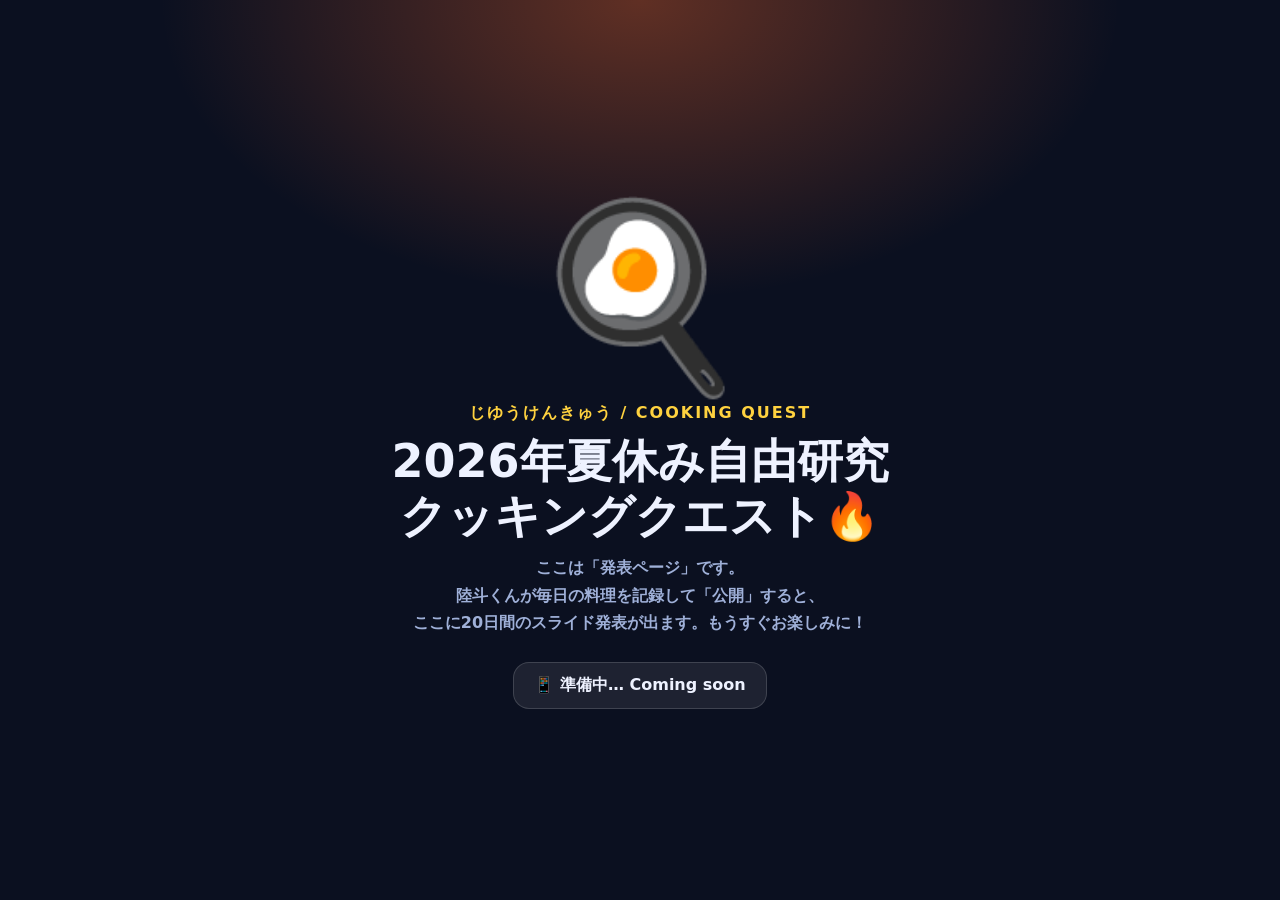
==== present.html @ e2a68767 "かっこいい料理ファビコン（炎×フライパン）を追加・全ページに設定" ====
<!DOCTYPE html><html lang="ja"><head><meta charset="UTF-8">
<meta name="viewport" content="width=device-width,initial-scale=1">
<title>2026年夏休み自由研究: クッキングクエスト🔥</title>
<link rel="icon" href="favicon.svg" type="image/svg+xml">
<link rel="icon" href="favicon-32.png" sizes="32x32" type="image/png">
<link rel="apple-touch-icon" href="apple-touch-icon.png">
<style>
*{margin:0;padding:0;box-sizing:border-box}
body{min-height:100vh;display:grid;place-items:center;padding:24px;text-align:center;
 font-family:system-ui,-apple-system,"Hiragino Maru Gothic ProN","Yu Gothic",sans-serif;color:#eef2ff;
 background:radial-gradient(800px 500px at 50% 0%,rgba(255,106,43,.35),transparent 60%),#0b1020}
.plate{font-size:min(30vmin,180px);animation:spin 14s linear infinite}
@keyframes spin{to{transform:rotate(360deg)}}
h1{font-size:clamp(24px,5vw,46px);margin:10px 0;line-height:1.2}
.k{color:#ffd23f;font-weight:900;letter-spacing:2px}
p{color:#9fb0d8;font-weight:700;max-width:560px;margin:8px auto;line-height:1.7}
.badge{display:inline-block;margin-top:18px;background:rgba(255,255,255,.08);border:1px solid rgba(255,255,255,.15);
 border-radius:16px;padding:12px 20px;font-weight:900}
</style></head><body>
<div>
  <div class="plate">🍳</div>
  <div class="k">じゆうけんきゅう / COOKING QUEST</div>
  <h1>2026年夏休み自由研究<br>クッキングクエスト🔥</h1>
  <p>ここは「発表ページ」です。<br>陸斗くんが毎日の料理を記録して「公開」すると、<br>ここに20日間のスライド発表が出ます。もうすぐお楽しみに！</p>
  <div class="badge">📱 準備中… Coming soon</div>
</div>
</body></html>
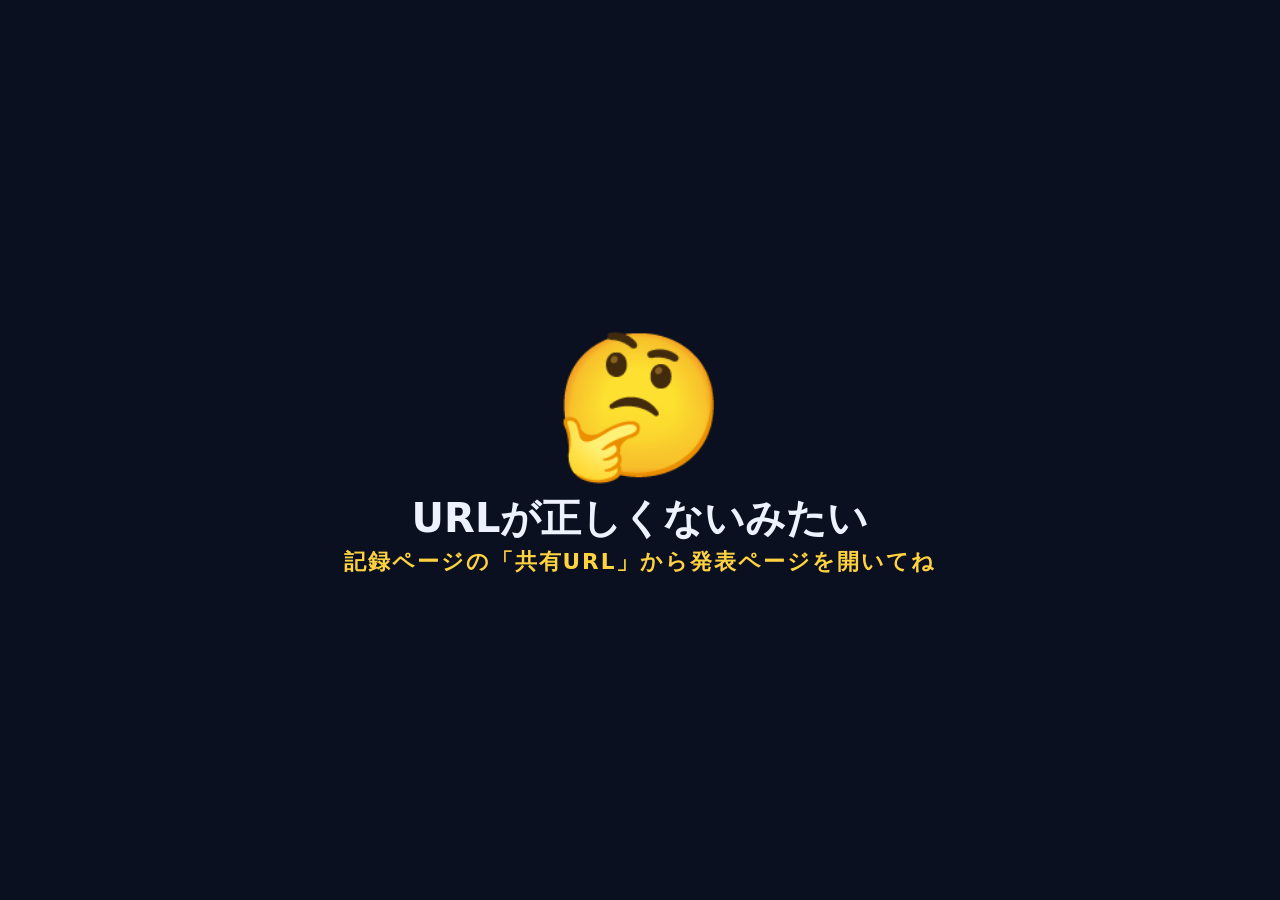
==== commit a55cd93d: "登録データをSupabaseクラウドDB化：全端末で共有URLから同期・写真もクラウド保存・発表ページ(present.html)もクラウドから自動表示" ====
--- a/present.html
+++ b/present.html
@@ -6,22 +6,79 @@
 <link rel="apple-touch-icon" href="apple-touch-icon.png">
 <style>
 *{margin:0;padding:0;box-sizing:border-box}
-body{min-height:100vh;display:grid;place-items:center;padding:24px;text-align:center;
- font-family:system-ui,-apple-system,"Hiragino Maru Gothic ProN","Yu Gothic",sans-serif;color:#eef2ff;
- background:radial-gradient(800px 500px at 50% 0%,rgba(255,106,43,.35),transparent 60%),#0b1020}
-.plate{font-size:min(30vmin,180px);animation:spin 14s linear infinite}
+body{font-family:system-ui,-apple-system,"Hiragino Maru Gothic ProN","Yu Gothic",sans-serif;background:#0b1020;color:#eef2ff;overflow:hidden}
+#s{position:fixed;inset:0}
+.sl{position:absolute;inset:0;display:none;flex-direction:column;padding:4vmin 5vmin 96px;overflow:hidden}
+.sl.on{display:flex;animation:in .5s cubic-bezier(.2,.9,.2,1) both}
+@keyframes in{from{opacity:0;transform:translateX(40px)}to{opacity:1;transform:none}}
+.k{color:#ffd23f;font-weight:900;letter-spacing:2px;font-size:clamp(14px,2.4vmin,22px)}
+h1{font-size:clamp(30px,7vmin,74px);margin:.2em 0;line-height:1.05}
+.ph{flex:1;display:grid;gap:2vmin;min-height:0}
+.ph img{width:100%;height:100%;object-fit:cover;border-radius:18px;box-shadow:0 20px 50px rgba(0,0,0,.6)}
+.m{display:flex;flex-wrap:wrap;gap:2vmin;margin-top:2vmin;font-size:clamp(15px,2.6vmin,26px)}
+.m .b{background:rgba(255,255,255,.08);border:1px solid rgba(255,255,255,.14);border-radius:16px;padding:1.4vmin 2vmin}
+.m .b b{color:#ffd23f}
+.cover{align-items:center;justify-content:center;text-align:center;background:radial-gradient(800px 500px at 50% 0%,rgba(255,106,43,.35),transparent 60%)}
+.plate{font-size:clamp(70px,18vmin,200px);animation:spin 14s linear infinite}
 @keyframes spin{to{transform:rotate(360deg)}}
-h1{font-size:clamp(24px,5vw,46px);margin:10px 0;line-height:1.2}
-.k{color:#ffd23f;font-weight:900;letter-spacing:2px}
-p{color:#9fb0d8;font-weight:700;max-width:560px;margin:8px auto;line-height:1.7}
-.badge{display:inline-block;margin-top:18px;background:rgba(255,255,255,.08);border:1px solid rgba(255,255,255,.15);
- border-radius:16px;padding:12px 20px;font-weight:900}
+.bar{position:absolute;inset:auto 0 0 0;display:flex;gap:14px;align-items:center;padding:14px 20px;background:linear-gradient(0deg,rgba(0,0,0,.6),transparent)}
+.bar button{border:1px solid rgba(255,255,255,.25);background:rgba(255,255,255,.1);color:#fff;border-radius:12px;padding:10px 16px;font-weight:900;font-size:16px;cursor:pointer}
+.prog{flex:1;height:8px;border-radius:6px;background:rgba(255,255,255,.15);overflow:hidden}
+.prog i{display:block;height:100%;background:linear-gradient(90deg,#ffb020,#ff2e63);width:0;transition:.4s}
+.no{font-weight:900;min-width:64px;text-align:center}
+#msg{position:fixed;inset:0;display:grid;place-items:center;text-align:center;padding:24px}
+#msg .plate2{font-size:min(24vmin,140px)}
+.hide{display:none!important}
 </style></head><body>
-<div>
-  <div class="plate">🍳</div>
-  <div class="k">じゆうけんきゅう / COOKING QUEST</div>
-  <h1>2026年夏休み自由研究<br>クッキングクエスト🔥</h1>
-  <p>ここは「発表ページ」です。<br>陸斗くんが毎日の料理を記録して「公開」すると、<br>ここに20日間のスライド発表が出ます。もうすぐお楽しみに！</p>
-  <div class="badge">📱 準備中… Coming soon</div>
-</div>
-</body></html>
+<div id="msg"><div><div class="plate2">🍳</div><h1 style="font-size:clamp(22px,5vw,40px)">よみこみ中…</h1><p class="k" id="msgk">クラウドから発表データを読んでいます</p></div></div>
+<div id="s" class="hide"></div>
+<div class="bar hide" id="bar"><button onclick="go(i-1)">←</button><div class="no" id="no"></div><div class="prog"><i id="pi"></i></div><button onclick="fs()">⛶</button><button onclick="go(i+1)">→</button></div>
+
+<script src="supabase.js"></script>
+<script src="cloud-config.js"></script>
+<script>
+const esc=s=>(s==null?'':String(s)).replace(/[&<>"]/g,c=>({'&':'&amp;','<':'&lt;','>':'&gt;','"':'&quot;'}[c]));
+const nl=s=>esc(s).replace(/\n/g,'<br>');
+const fd=s=>{if(!s)return'';const d=new Date(s+'T00:00:00');if(isNaN(d))return s;const w=['日','月','火','水','木','金','土'][d.getDay()];return (d.getMonth()+1)+'月'+d.getDate()+'日('+w+')';};
+let slides=[],els=[],i=0;
+function go(n){if(!els.length)return;i=Math.max(0,Math.min(els.length-1,n));els.forEach((el,k)=>el.classList.toggle('on',k===i));document.getElementById('no').textContent=(i+1)+' / '+els.length;document.getElementById('pi').style.width=((i+1)/els.length*100)+'%';}
+function fs(){if(!document.fullscreenElement)document.documentElement.requestFullscreen();else document.exitFullscreen();}
+function build(S,E){
+  slides=[];
+  slides.push('<div class="sl cover"><div class="plate">🍽️</div><div class="k">じゆうけんきゅう / COOKING QUEST</div><h1>'+esc(S.title||'')+'</h1><div class="m" style="justify-content:center"><div class="b"><b>なまえ</b> '+esc(S.name||'')+'</div><div class="b"><b>クラス</b> '+esc(S.grade||'')+'</div><div class="b"><b>クリア</b> '+E.length+'日</div></div></div>');
+  if(S.intro&&S.intro.trim())slides.push('<div class="sl"><div class="k">はじめに</div><h1>なぜ やろうと思ったか 💡</h1><div class="m"><div class="b" style="font-size:clamp(18px,3.4vmin,34px);line-height:1.6">'+nl(S.intro)+'</div></div></div>');
+  E.forEach(e=>{const p=(e.photos||[]).slice(0,4);let g='1fr';if(p.length===2)g='1fr 1fr';if(p.length===3)g='2fr 1fr';if(p.length>=4)g='1fr 1fr';
+   const ph=p.length?'<div class="ph" style="grid-template-columns:'+g+'">'+p.map(x=>'<img src="'+esc(x)+'">').join('')+'</div>':'<div class="ph" style="place-items:center;font-size:12vmin">🍽️</div>';
+   const st='⭐'.repeat(e.stars||0);
+   slides.push('<div class="sl"><div class="k">'+e.day+'日目 ・ '+esc(fd(e.date))+'</div><h1>'+esc(e.title||'')+'</h1>'+ph+'<div class="m">'+(e.ingredients?'<div class="b"><b>材料</b> '+esc((e.ingredients||'').split("\n").filter(Boolean).join("、"))+'</div>':'')+(e.yum?'<div class="b">'+esc(e.yum)+'</div>':'')+(st?'<div class="b">'+st+'</div>':'')+(e.note?'<div class="b"><b>ひとこと</b> '+esc(e.note)+'</div>':'')+'</div></div>');});
+  if(S.summary&&S.summary.trim())slides.push('<div class="sl"><div class="k">まとめ</div><h1>やってみて わかったこと 🏁</h1><div class="m"><div class="b" style="font-size:clamp(18px,3.4vmin,34px);line-height:1.6">'+nl(S.summary)+'</div></div></div>');
+  slides.push('<div class="sl cover"><div class="plate">🎉</div><h1>おわり</h1><div class="k">みてくれて ありがとう！</div></div>');
+  document.getElementById('s').innerHTML=slides.join('');
+  els=[...document.querySelectorAll('.sl')];
+  document.getElementById('msg').classList.add('hide');
+  document.getElementById('s').classList.remove('hide');
+  document.getElementById('bar').classList.remove('hide');
+  go(0);
+}
+function showMsg(title,sub){document.querySelector('#msg h1').textContent=title;document.getElementById('msgk').textContent=sub;document.querySelector('#msg .plate2').textContent='🤔';}
+async function load(){
+  const m=(location.hash||'').match(/ws=([A-Za-z0-9\-]+)/);
+  if(!m){showMsg('URLが正しくないみたい','記録ページの「共有URL」から発表ページを開いてね');return;}
+  const ws=m[1], cfg=window.CLOUD||{};
+  if(!(cfg.url&&cfg.key)||!window.supabase){showMsg('準備中','設定を確認してね');return;}
+  try{
+    const c=window.supabase.createClient(cfg.url,cfg.key,{auth:{persistSession:false}});
+    const st=await c.from('app_settings').select('data').eq('ws',ws).maybeSingle();
+    const en=await c.from('entries').select('*').eq('ws',ws).order('day',{ascending:true});
+    const S=(st.data&&st.data.data)||{};
+    const E=(en.data||[]).map(r=>({day:r.day,date:r.date,title:r.title,ingredients:r.ingredients,note:r.note,stars:r.stars,yum:r.yum,photos:r.photos||[]}));
+    if(!E.length){showMsg('まだ発表データがありません','記録ページで料理を記録すると、ここに出ます🍳');return;}
+    document.title=(S.title||'クッキングクエスト');
+    build(S,E);
+  }catch(e){console.error(e);showMsg('読みこめませんでした','ネットせつぞくを確認してね');}
+}
+addEventListener('keydown',e=>{if(!els.length)return;if(e.key==='ArrowRight'||e.key===' '){e.preventDefault();go(i+1);}else if(e.key==='ArrowLeft')go(i-1);else if(e.key==='f')fs();});
+let tx=null;addEventListener('touchstart',e=>tx=e.touches[0].clientX,{passive:true});addEventListener('touchend',e=>{if(tx==null||!els.length)return;const dx=e.changedTouches[0].clientX-tx;if(Math.abs(dx)>50)go(i+(dx<0?1:-1));tx=null;});
+addEventListener('hashchange',load);
+load();
+</script></body></html>
